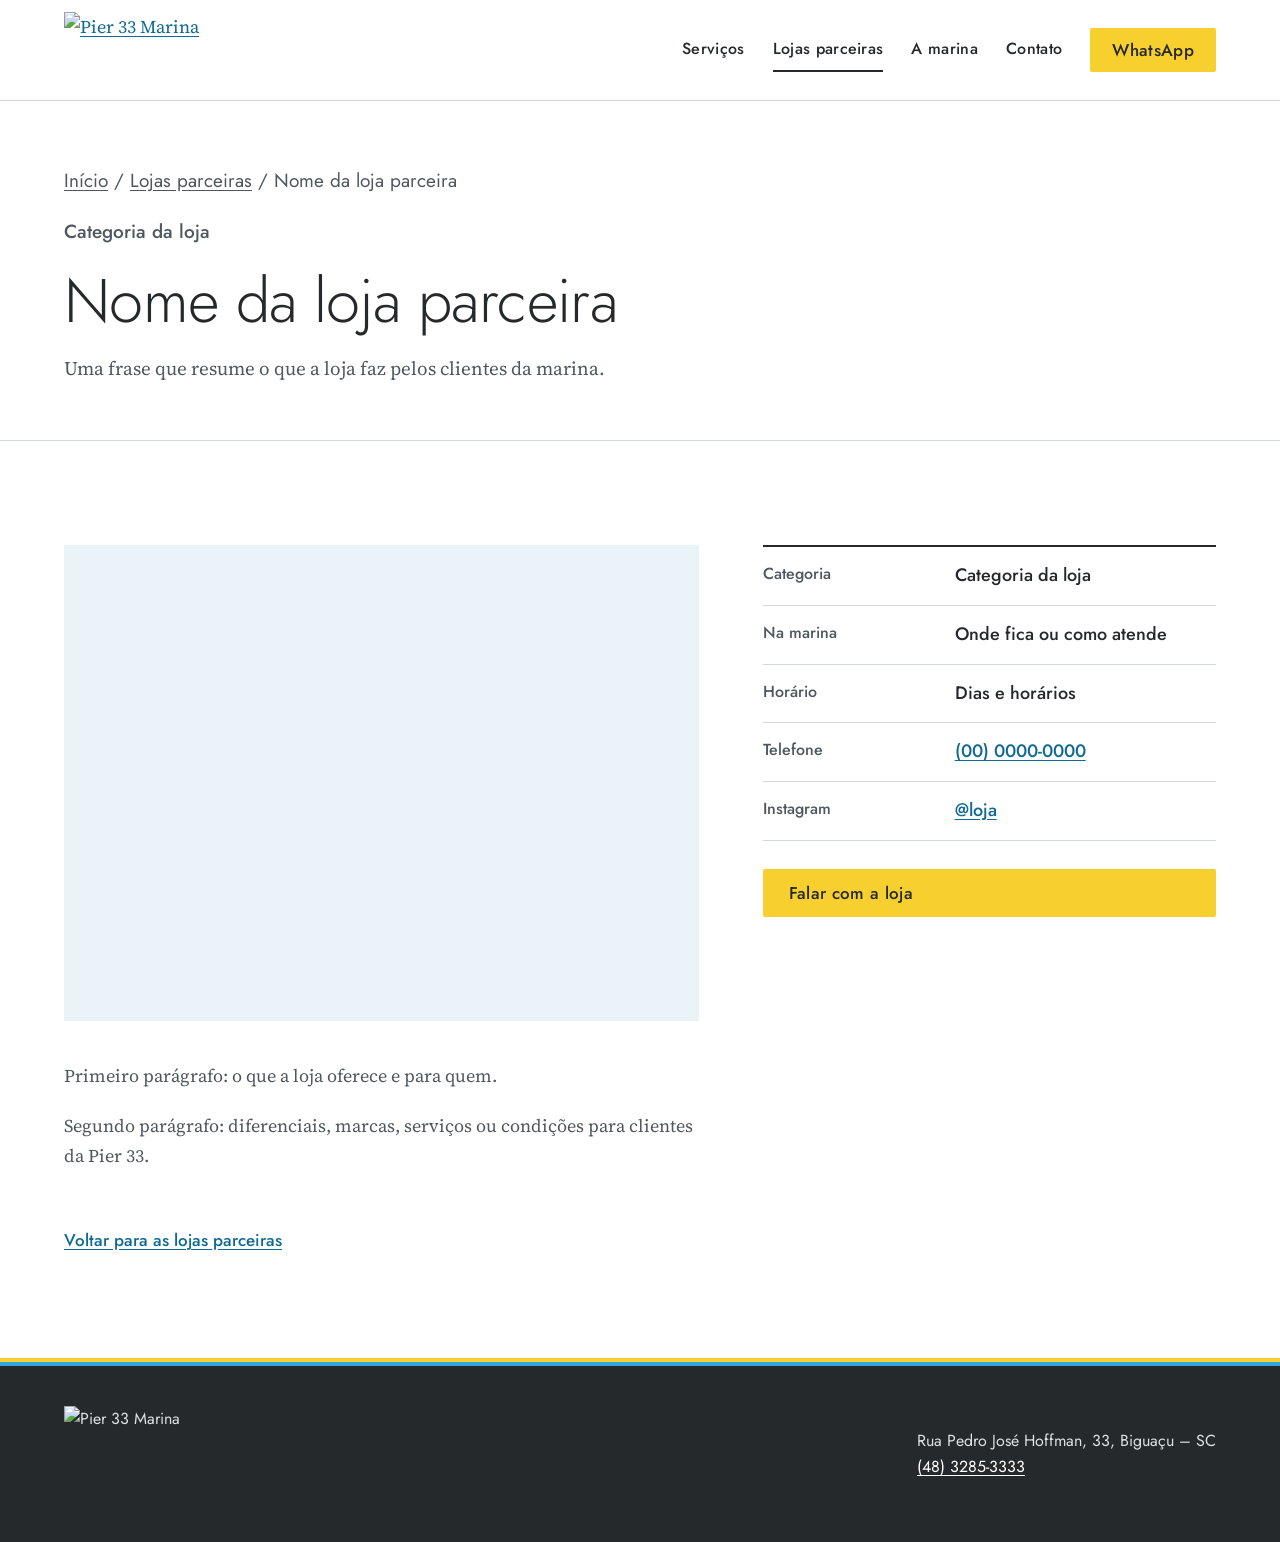
==== loja-modelo.html @ a8fcb90a "Protótipo" ====
<!doctype html>
<html lang="pt-BR">
<head>
<meta charset="utf-8">
<meta name="viewport" content="width=device-width, initial-scale=1">
<title>Nome da loja parceira | Marina Pier 33</title>
<meta name="description" content="Descrição curta da loja parceira da Marina Pier 33.">
<link rel="canonical" href="https://www.pier33.com.br/loja-modelo.html">
<link rel="icon" href="favicon.ico" sizes="32x32">
<link rel="icon" type="image/png" href="imagens/favicon.png">
<link rel="apple-touch-icon" href="imagens/favicon.png">
<link rel="preconnect" href="https://fonts.googleapis.com">
<link rel="preconnect" href="https://fonts.gstatic.com" crossorigin>
<link href="https://fonts.googleapis.com/css2?family=Jost:wght@300;400;500;600&family=Source+Serif+4:opsz,wght@8..60,400;8..60,600&display=swap" rel="stylesheet">
<link rel="stylesheet" href="style.css">
</head>
<body>
<a class="skip" href="#conteudo">Ir para o conteúdo</a>
<header class="site-header">
  <div class="wrap">
    <a href="index.html" aria-label="Marina Pier 33, início"><img src="imagens/pier33-logo.png" alt="Pier 33 Marina"></a>
    <nav class="nav" aria-label="Menu principal">
      <a href="servicos.html">Serviços</a>
      <a href="parceiros.html" aria-current="page">Lojas parceiras</a>
      <a href="index.html#sobre">A marina</a>
      <a href="index.html#contato">Contato</a>
      <a class="btn btn-sun" href="https://wa.me/5548988478538?text=Ol%C3%A1!%20Vim%20pelo%20site%20e%20gostaria%20de%20informa%C3%A7%C3%B5es." target="_blank" rel="noopener">WhatsApp</a>
    </nav>
  </div>
</header>
<!--
  MODELO DE PÁGINA DE LOJA PARCEIRA
  Copie este arquivo para cada parceiro e troque tudo que está como exemplo:
  título da aba, descrição, categoria, nome, foto (imagens/parceiros/), textos e ficha.
  Apague as linhas da ficha que não se aplicam.
-->
<main id="conteudo">
  <section class="page-head">
    <div class="wrap">
      <p class="crumb"><a href="index.html">Início</a> / <a href="parceiros.html">Lojas parceiras</a> / Nome da loja parceira</p>
      <p class="d-cat">Categoria da loja</p>
      <h1>Nome da loja parceira</h1>
      <p>Uma frase que resume o que a loja faz pelos clientes da marina.</p>
    </div>
  </section>

  <section class="section">
    <div class="wrap loja">
      <div>
        <figure>
          <img src="imagens/parceiros/loja-exemplo.jpg" alt="Fachada ou produtos da loja parceira" onerror="this.style.display='none'">
        </figure>
        <div class="loja-texto">
          <p>Primeiro parágrafo: o que a loja oferece e para quem.</p>
          <p>Segundo parágrafo: diferenciais, marcas, serviços ou condições para clientes da Pier 33.</p>
        </div>
      </div>
      <aside class="loja-lateral">
        <dl class="ficha">
          <div><dt>Categoria</dt><dd>Categoria da loja</dd></div>
          <div><dt>Na marina</dt><dd>Onde fica ou como atende</dd></div>
          <div><dt>Horário</dt><dd>Dias e horários</dd></div>
          <div><dt>Telefone</dt><dd><a href="tel:+55">(00) 0000-0000</a></dd></div>
          <div><dt>Instagram</dt><dd><a href="https://www.instagram.com/" target="_blank" rel="noopener">@loja</a></dd></div>
        </dl>
        <a class="btn btn-sun" href="https://wa.me/55" target="_blank" rel="noopener">Falar com a loja</a>
      </aside>
    </div>
    <div class="wrap"><p class="voltar"><a href="parceiros.html">Voltar para as lojas parceiras</a></p></div>
  </section>
</main>
<div class="faixa" aria-hidden="true"></div>
<footer class="site-footer">
  <div class="wrap">
    <img src="imagens/pier33-logo-light.png" alt="Pier 33 Marina">
    <p>Rua Pedro José Hoffman, 33, Biguaçu – SC<br><a href="tel:+554832853333">(48) 3285-3333</a></p>
  </div>
</footer>
</body>
</html>
---- style.css ----
:root{
  --ink:#26292B;
  --muted:#4F585E;
  --sun:#F7CF2F;
  --water:#2DA9DF;
  --deep:#0F6A94;
  --mist:#EAF3F7;
  --line:#CFD9DF;
  --wrap:1200px;
  --gutter:24px;
  --sans:"Jost",system-ui,sans-serif;
  --serif:"Source Serif 4",Georgia,serif;
}
*{box-sizing:border-box}
html{scroll-behavior:smooth;scroll-padding-top:96px}
body{margin:0;background:#fff;color:var(--ink);font-family:var(--serif);font-size:18px;line-height:1.65}
img{display:block;max-width:100%;height:auto}
a{color:var(--deep);text-underline-offset:3px}
a:hover{color:var(--ink)}
a:focus-visible{outline:3px solid var(--water);outline-offset:3px}
h1,h2,h3{font-family:var(--sans);margin:0;color:var(--ink)}
p{margin:0}
ul,dl,dd{margin:0;padding:0;list-style:none}
.wrap{max-width:var(--wrap);margin:0 auto;padding:0 var(--gutter)}
.skip{position:absolute;left:-999px;top:8px;background:var(--sun);color:var(--ink);padding:10px 16px;font-family:var(--sans);font-weight:500;z-index:10}
.skip:focus{left:8px}

/* botões */
.btn{display:inline-flex;align-items:center;min-height:48px;padding:0 26px;border-radius:2px;font-family:var(--sans);font-weight:500;font-size:17px;letter-spacing:.02em;text-decoration:none}
.btn-sun{background:var(--sun);color:var(--ink)}
.btn-sun:hover{background:var(--ink);color:#fff}
.btn-line{color:var(--ink);text-decoration:underline;text-decoration-thickness:2px;text-decoration-color:var(--water);padding:0 4px}
.btn-line:hover{text-decoration-color:var(--ink)}

/* cabeçalho */
.site-header{background:#fff;border-bottom:1px solid var(--line)}
.site-header .wrap{display:flex;flex-wrap:wrap;align-items:center;justify-content:space-between;gap:12px 32px;padding-top:12px;padding-bottom:12px}
.site-header img{height:76px;width:auto}
.nav{display:flex;flex-wrap:wrap;align-items:center;gap:8px 28px;font-family:var(--sans);font-weight:500;font-size:16px;letter-spacing:.02em}
.nav a{color:var(--ink);text-decoration:none;padding:8px 0;border-bottom:2px solid transparent}
.nav a:hover{border-bottom-color:var(--water)}
.nav a.btn{border-bottom:0;padding:0 22px;min-height:44px}

/* herói */
.hero{display:grid;grid-template-columns:minmax(0,5fr) minmax(0,6fr);align-items:stretch}
.hero-text{padding:72px 48px 72px max(var(--gutter),calc((100vw - var(--wrap))/2 + var(--gutter)));display:flex;flex-direction:column;justify-content:center;gap:28px}
.hero h1{font-weight:300;font-size:clamp(40px,5.4vw,70px);line-height:1.04;letter-spacing:-.01em}
.hero-text p{max-width:30em;color:var(--muted);font-size:19px}
.hero-actions{display:flex;flex-wrap:wrap;align-items:center;gap:12px 20px}
.hero-photo{min-height:520px}
.hero-photo img{width:100%;height:100%;object-fit:cover}

/* seções */
.section{padding:104px 0}
.section-head{max-width:46rem;margin-bottom:56px;display:flex;flex-direction:column;gap:16px}
.section-head h2{font-weight:400;font-size:clamp(32px,3.6vw,46px);line-height:1.12;letter-spacing:-.005em}
.section-head p{color:var(--muted);max-width:36em}

/* serviços */
.guarda{display:grid;grid-template-columns:minmax(0,5fr) minmax(0,7fr);gap:24px 64px;padding:36px 0;border-top:2px solid var(--ink)}
.guarda h3{font-weight:500;font-size:28px;line-height:1.2}
.guarda-intro{display:flex;flex-direction:column;gap:12px}
.guarda-intro p{color:var(--muted);max-width:26em}
.guarda-tipos{display:grid;grid-template-columns:repeat(2,minmax(0,1fr));gap:24px 40px}
.guarda-tipos h4{margin:0 0 6px;font-family:var(--sans);font-weight:500;font-size:20px;color:var(--deep)}
.guarda-tipos p{font-size:17px;color:var(--muted)}
.servicos{display:grid;grid-template-columns:repeat(2,minmax(0,1fr));column-gap:64px}
.servicos li{border-top:1px solid var(--line);padding:28px 0 32px;display:grid;grid-template-columns:minmax(0,2fr) minmax(0,3fr);gap:8px 28px}
.servicos h3{font-weight:500;font-size:21px;line-height:1.25}
.servicos p{color:var(--muted);font-size:17px}

/* lojas parceiras */
.parceiros{background:var(--mist)}
.diretorio{border-top:2px solid var(--ink)}
.diretorio li{display:grid;grid-template-columns:128px minmax(0,3fr) minmax(0,4fr) minmax(0,5fr) auto;gap:8px 32px;align-items:center;padding:24px 0;border-bottom:1px solid var(--line)}
.d-thumb{margin:0;background:#fff;aspect-ratio:4/3;overflow:hidden;display:block}
.d-thumb img{width:100%;height:100%;object-fit:cover}
.d-ident{display:flex;flex-direction:column;gap:4px}
.d-cat{font-family:var(--sans);font-weight:500;font-size:16px;color:var(--deep)}
.d-nome{font-family:var(--sans);font-weight:500;font-size:24px;line-height:1.2}
.d-desc{font-size:17px;color:var(--muted)}
.d-link{font-family:var(--sans);font-weight:500;font-size:16px;white-space:nowrap}
.parceiros-cta{margin-top:48px;display:flex;flex-wrap:wrap;align-items:center;gap:16px 28px}
.parceiros-cta p{font-family:var(--sans);font-size:22px;font-weight:400;max-width:24em;line-height:1.3}

/* a marina */
.marina{display:grid;grid-template-columns:minmax(0,5fr) minmax(0,6fr);gap:64px;align-items:start}
.marina figure{margin:0}
.marina-texto{display:flex;flex-direction:column;gap:20px}
.marina-texto h2{font-weight:400;font-size:clamp(32px,3.6vw,46px);line-height:1.12}
.marina-texto p{color:var(--muted);max-width:34em}
.ficha{margin-top:16px;border-top:2px solid var(--ink)}
.ficha div{display:grid;grid-template-columns:11rem minmax(0,1fr);gap:16px;padding:14px 0;border-bottom:1px solid var(--line)}
.ficha dt{font-family:var(--sans);font-weight:500;font-size:16px;color:var(--muted)}
.ficha dd{font-family:var(--sans);font-weight:500;font-size:19px}

/* contato */
.contato{display:grid;grid-template-columns:minmax(0,1fr) minmax(0,1fr);gap:64px;align-items:center}
.contato h2{font-weight:400;font-size:clamp(32px,3.6vw,46px);line-height:1.12;margin-bottom:20px}
.contato>div>p{color:var(--muted);max-width:30em;margin-bottom:28px}
.contato-lista{margin-bottom:32px;border-top:2px solid var(--ink)}
.contato-lista div{display:grid;grid-template-columns:8rem minmax(0,1fr);gap:16px;padding:12px 0;border-bottom:1px solid var(--line);font-family:var(--sans);font-size:18px}
.contato-lista dt{font-weight:400;color:var(--muted)}
.contato-lista dd{font-weight:500}
.contato-lista a{color:var(--ink)}
.contato-lista a:hover{color:var(--deep)}


/* rodapé */
.faixa{height:8px;background:linear-gradient(var(--sun) 0 50%,var(--water) 50% 100%)}
.site-footer{background:var(--ink);color:#DCE1E4}
.site-footer .wrap{display:flex;flex-wrap:wrap;align-items:center;justify-content:space-between;gap:24px;padding-top:40px;padding-bottom:40px;font-family:var(--sans);font-size:16px}
.site-footer img{height:96px;width:auto}
.site-footer a{color:#fff}

@media (max-width:900px){
  .hero{grid-template-columns:1fr}
  .hero-text{padding:48px var(--gutter)}
  .hero-photo{min-height:0;aspect-ratio:4/3}
  .guarda,.marina,.contato{grid-template-columns:1fr;gap:32px}
  .servicos{grid-template-columns:1fr}
  .diretorio li{grid-template-columns:1fr;gap:10px}
  .d-thumb{max-width:220px}
  .section{padding:72px 0}
}
@media (max-width:560px){
  body{font-size:17px}
  .site-header img{height:60px}
  .guarda-tipos{grid-template-columns:1fr}
  .servicos li{grid-template-columns:1fr}
  .ficha div,.contato-lista div{grid-template-columns:1fr;gap:2px}
}
@media (prefers-reduced-motion:reduce){html{scroll-behavior:auto}}

/* navegação: página atual */
.nav a[aria-current="page"]{border-bottom-color:var(--ink)}

/* cabeçalho de página interna */
.page-head{padding:64px 0 56px;border-bottom:1px solid var(--line)}
.page-head .wrap{display:flex;flex-direction:column;gap:20px}
.crumb{font-family:var(--sans);font-size:16px;color:var(--muted)}
.crumb a{color:var(--muted)}
.crumb a:hover{color:var(--ink)}
.page-head h1{font-weight:300;font-size:clamp(38px,4.8vw,62px);line-height:1.06;letter-spacing:-.01em}
.page-head p{color:var(--muted);max-width:34em;font-size:19px}

/* índice de âncoras */
.subnav{display:flex;flex-wrap:wrap;gap:8px 28px;font-family:var(--sans);font-weight:500;font-size:17px;margin-top:8px}
.subnav a{color:var(--ink)}

/* página de serviços */
.svc{display:grid;grid-template-columns:minmax(0,4fr) minmax(0,8fr);gap:24px 64px;padding:40px 0 56px;border-top:2px solid var(--ink)}
.svc h2{font-weight:500;font-size:30px;line-height:1.2}
.svc-corpo{display:flex;flex-direction:column;gap:20px}
.svc-corpo>p{color:var(--muted);max-width:36em}
.svc-tipos{display:grid;grid-template-columns:repeat(2,minmax(0,1fr));gap:24px 40px}
.svc-tipos h3{font-weight:500;font-size:21px;color:var(--deep);margin-bottom:6px}
.svc-tipos p{font-size:17px;color:var(--muted)}

/* página de loja */
.loja{display:grid;grid-template-columns:minmax(0,7fr) minmax(0,5fr);gap:64px;align-items:start}
.loja figure{margin:0;background:var(--mist);aspect-ratio:4/3}
.loja figure img{width:100%;height:100%;object-fit:cover}
.loja-texto{display:flex;flex-direction:column;gap:20px;margin-top:40px}
.loja-texto p{color:var(--muted);max-width:36em}
.loja-lateral{display:flex;flex-direction:column;gap:28px}
.loja-lateral .ficha{margin-top:0}
.loja-lateral .ficha dd{font-size:18px}
.voltar{margin-top:56px;font-family:var(--sans);font-weight:500;font-size:17px}

.section-more{margin-top:40px;font-family:var(--sans);font-weight:500;font-size:18px}
.diretorio .d-nome a{color:var(--ink);text-decoration:none}
.diretorio .d-nome a:hover{text-decoration:underline;text-decoration-color:var(--water);text-decoration-thickness:2px;text-underline-offset:5px}

@media (max-width:900px){
  .svc,.loja{grid-template-columns:1fr;gap:28px}
  .page-head{padding:44px 0 40px}
}
@media (max-width:560px){.svc-tipos{grid-template-columns:1fr}}

.mapa{display:flex;flex-direction:column;gap:12px}
.mapa iframe{display:block;width:100%;aspect-ratio:4/3;border:0;background:var(--mist)}
.mapa a{font-family:var(--sans);font-weight:500;font-size:17px;align-self:flex-start}
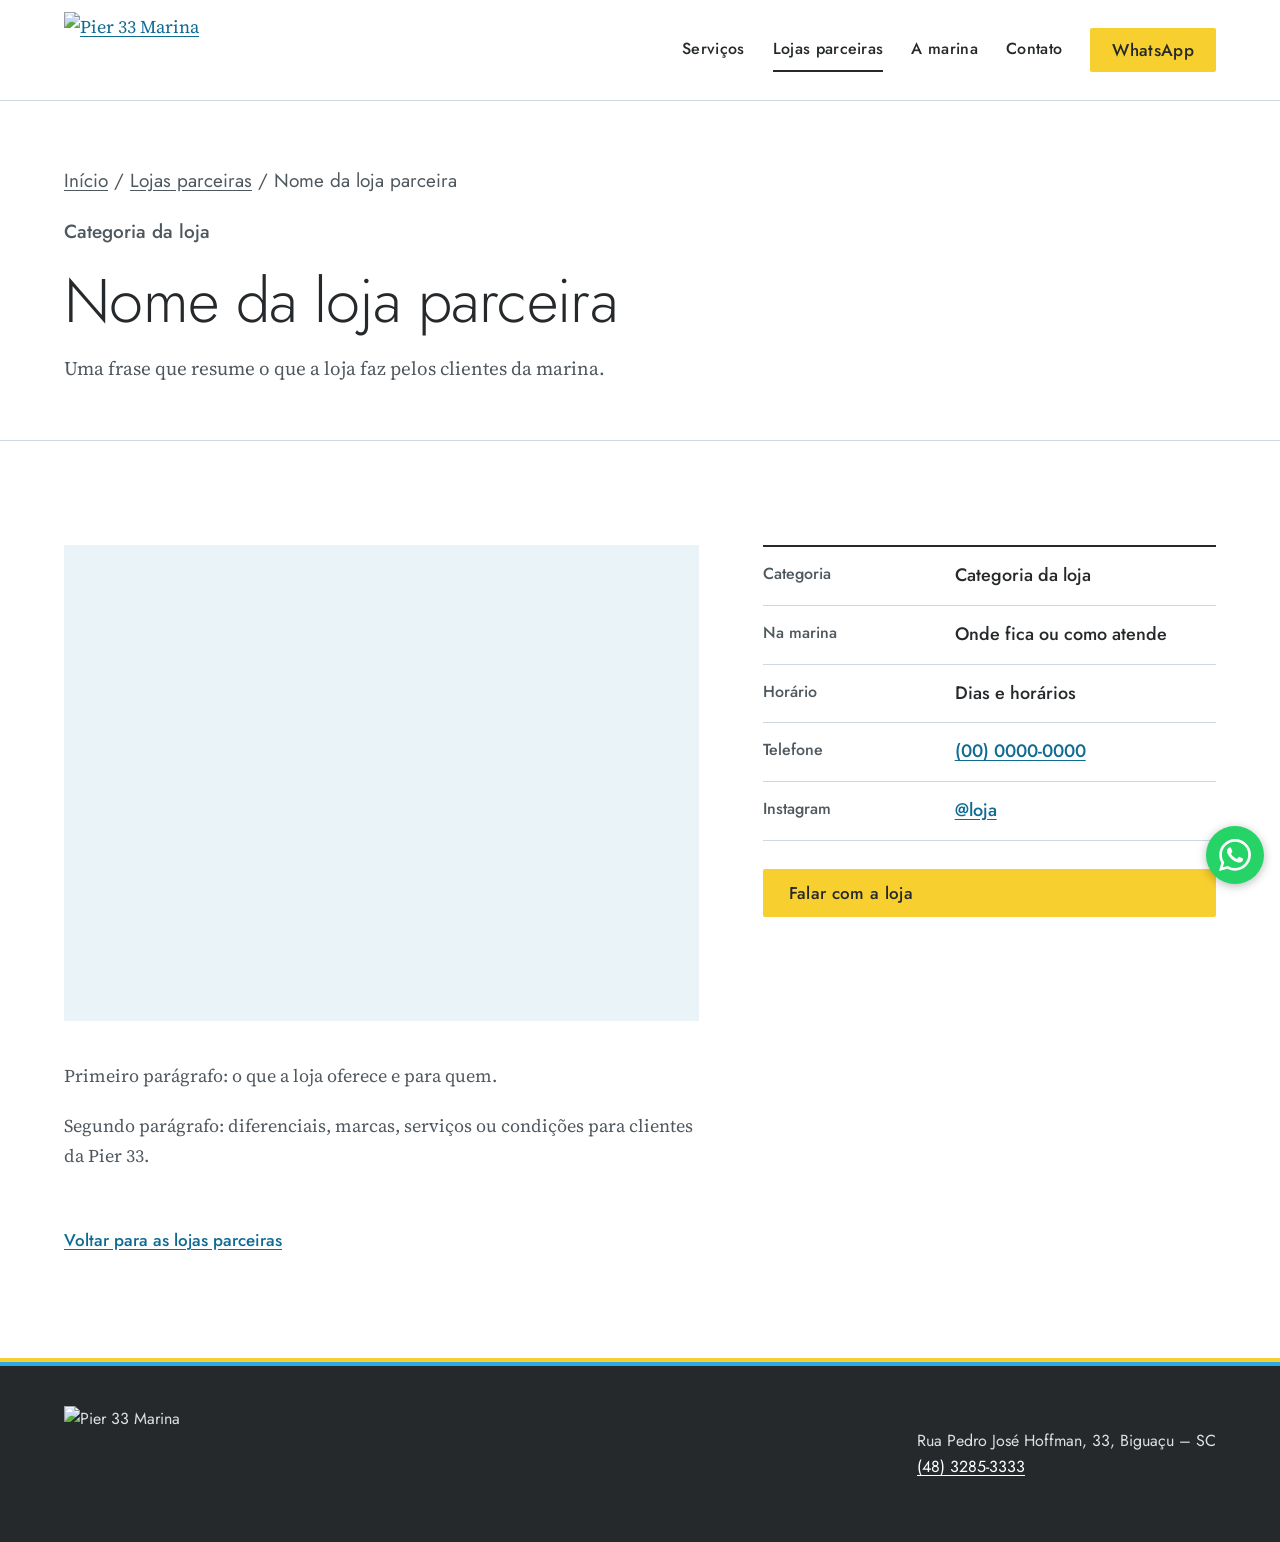
==== commit 20d19f9a: "Pré tests" ====
--- a/loja-modelo.html
+++ b/loja-modelo.html
@@ -12,14 +12,15 @@
 <link rel="preconnect" href="https://fonts.googleapis.com">
 <link rel="preconnect" href="https://fonts.gstatic.com" crossorigin>
 <link href="https://fonts.googleapis.com/css2?family=Jost:wght@300;400;500;600&family=Source+Serif+4:opsz,wght@8..60,400;8..60,600&display=swap" rel="stylesheet">
-<link rel="stylesheet" href="style.css">
+<link rel="stylesheet" href="style.css?v=5">
 </head>
 <body>
 <a class="skip" href="#conteudo">Ir para o conteúdo</a>
 <header class="site-header">
   <div class="wrap">
     <a href="index.html" aria-label="Marina Pier 33, início"><img src="imagens/pier33-logo.png" alt="Pier 33 Marina"></a>
-    <nav class="nav" aria-label="Menu principal">
+    <button class="menu-toggle" type="button" aria-expanded="false" aria-controls="menu"><span class="menu-bars" aria-hidden="true"></span><span>Menu</span></button>
+    <nav class="nav" id="menu" aria-label="Menu principal">
       <a href="servicos.html">Serviços</a>
       <a href="parceiros.html" aria-current="page">Lojas parceiras</a>
       <a href="index.html#sobre">A marina</a>
@@ -76,5 +77,7 @@
     <p>Rua Pedro José Hoffman, 33, Biguaçu – SC<br><a href="tel:+554832853333">(48) 3285-3333</a></p>
   </div>
 </footer>
+<a class="zap" href="https://wa.me/5548988478538?text=Ol%C3%A1!%20Vim%20pelo%20site%20e%20gostaria%20de%20informa%C3%A7%C3%B5es." target="_blank" rel="noopener" aria-label="Falar no WhatsApp"><svg width="32" height="32" viewBox="0 0 24 24" fill="currentColor" aria-hidden="true"><path d="M17.472 14.382c-.297-.149-1.758-.867-2.03-.967-.273-.099-.471-.148-.67.15-.197.297-.767.966-.94 1.164-.173.199-.347.223-.644.075-.297-.15-1.255-.463-2.39-1.475-.883-.788-1.48-1.761-1.653-2.059-.173-.297-.018-.458.13-.606.134-.133.298-.347.446-.52.149-.174.198-.298.298-.497.099-.198.05-.371-.025-.52-.075-.149-.669-1.612-.916-2.207-.242-.579-.487-.5-.669-.51-.173-.008-.371-.01-.57-.01-.198 0-.52.074-.792.372-.272.297-1.04 1.016-1.04 2.479 0 1.462 1.065 2.875 1.213 3.074.149.198 2.096 3.2 5.077 4.487.709.306 1.262.489 1.694.625.712.227 1.36.195 1.871.118.571-.085 1.758-.719 2.006-1.413.248-.694.248-1.289.173-1.413-.074-.124-.272-.198-.57-.347m-5.421 7.403h-.004a9.87 9.87 0 01-5.031-1.378l-.361-.214-3.741.982.998-3.648-.235-.374a9.86 9.86 0 01-1.51-5.26c.001-5.45 4.436-9.884 9.888-9.884 2.64 0 5.122 1.03 6.988 2.898a9.825 9.825 0 012.893 6.994c-.003 5.45-4.437 9.884-9.885 9.884m8.413-18.297A11.815 11.815 0 0012.05 0C5.495 0 .16 5.335.157 11.892c0 2.096.547 4.142 1.588 5.945L.057 24l6.305-1.654a11.882 11.882 0 005.683 1.448h.005c6.554 0 11.89-5.335 11.893-11.893a11.821 11.821 0 00-3.48-8.413z"/></svg></a>
+<script src="script.js?v=3" defer></script>
 </body>
 </html>
--- a/style.css
+++ b/style.css
@@ -181,3 +181,62 @@
 .mapa{display:flex;flex-direction:column;gap:12px}
 .mapa iframe{display:block;width:100%;aspect-ratio:4/3;border:0;background:var(--mist)}
 .mapa a{font-family:var(--sans);font-weight:500;font-size:17px;align-self:flex-start}
+
+/* menu para celular */
+.menu-toggle{display:none;align-items:center;gap:12px;min-height:44px;padding:0 16px;background:none;border:1px solid var(--ink);border-radius:2px;font-family:var(--sans);font-weight:500;font-size:16px;color:var(--ink);cursor:pointer}
+.menu-bars{display:block;position:relative;width:18px;height:2px;background:currentColor}
+.menu-bars::before,.menu-bars::after{content:"";position:absolute;left:0;width:100%;height:2px;background:currentColor}
+.menu-bars::before{top:-6px}
+.menu-bars::after{top:6px}
+.menu-toggle[aria-expanded="true"] .menu-bars{background:transparent}
+.menu-toggle[aria-expanded="true"] .menu-bars::before{top:0;transform:rotate(45deg)}
+.menu-toggle[aria-expanded="true"] .menu-bars::after{top:0;transform:rotate(-45deg)}
+@media (max-width:760px){
+  .menu-toggle{display:inline-flex}
+  .nav{flex-basis:100%}
+  .js .nav{display:none;flex-direction:column;align-items:stretch;gap:0;padding-bottom:8px}
+  .js .nav.is-open{display:flex}
+  .js .nav a{padding:14px 0;border-bottom:1px solid var(--line);font-size:18px}
+  .js .nav a.btn{margin-top:14px;justify-content:center;border-bottom:0}
+}
+
+/* formulário de orçamento */
+.orcamento{background:var(--mist)}
+.orcamento-grid{display:grid;grid-template-columns:minmax(0,5fr) minmax(0,7fr);gap:64px;align-items:start}
+.orcamento h2{font-weight:400;font-size:clamp(32px,3.6vw,46px);line-height:1.12;margin-bottom:20px}
+.orcamento-grid>div>p{color:var(--muted);max-width:28em}
+.form{display:grid;grid-template-columns:repeat(2,minmax(0,1fr));gap:20px 24px;background:#fff;padding:32px;border-top:2px solid var(--ink)}
+.field{display:flex;flex-direction:column;gap:6px}
+.field.full{grid-column:1/-1}
+.field label{font-family:var(--sans);font-weight:500;font-size:16px}
+.field input,.field select,.field textarea{width:100%;min-height:48px;padding:10px 14px;font-family:var(--serif);font-size:17px;color:var(--ink);background:#fff;border:1px solid #8A969D;border-radius:2px}
+.field textarea{min-height:110px;resize:vertical}
+.field input:focus,.field select:focus,.field textarea:focus{outline:3px solid var(--water);outline-offset:1px;border-color:var(--ink)}
+.form-actions{grid-column:1/-1;display:flex;flex-wrap:wrap;align-items:center;gap:12px 20px}
+.form-note{font-family:var(--sans);font-size:15px;color:var(--muted)}
+button.btn{border:0;cursor:pointer}
+@media (max-width:900px){.orcamento-grid{grid-template-columns:1fr;gap:32px}}
+@media (max-width:560px){.form{grid-template-columns:1fr;padding:20px}}
+
+/* botão flutuante do WhatsApp */
+.zap{position:fixed;right:max(16px,env(safe-area-inset-right));bottom:max(16px,env(safe-area-inset-bottom));z-index:20;display:grid;place-items:center;width:58px;height:58px;border-radius:50%;background:#25D366;color:#fff;box-shadow:0 2px 10px rgba(0,0,0,.28)}
+.zap:hover{background:#1DA851}
+@media print{.zap{display:none}}
+
+/* animação do menu no celular */
+.menu-bars,.menu-bars::before,.menu-bars::after{transition:top .25s ease,transform .3s ease,background-color .2s ease}
+@media (max-width:760px){
+  .site-header{position:relative;z-index:15}
+  .js .nav{display:flex;flex-direction:column;align-items:stretch;gap:0;position:absolute;left:0;right:0;top:100%;margin:0;max-height:none;overflow:visible;padding:4px var(--gutter) 20px;background:#fff;border-bottom:1px solid var(--line);box-shadow:0 16px 24px -14px rgba(0,0,0,.2);opacity:0;visibility:hidden;transform:translateY(-12px);clip-path:inset(0 0 100% 0);transition:opacity .3s ease,transform .5s cubic-bezier(.22,.61,.36,1),clip-path .5s cubic-bezier(.22,.61,.36,1),visibility 0s linear .5s}
+  .js .nav.is-open{max-height:none;margin:0;padding:4px var(--gutter) 20px;opacity:1;visibility:visible;transform:none;clip-path:inset(0 0 -40px 0);transition:opacity .3s ease,transform .5s cubic-bezier(.22,.61,.36,1),clip-path .5s cubic-bezier(.22,.61,.36,1),visibility 0s}
+  .js .nav>*{opacity:0;transform:translateY(-8px);transition:opacity .2s ease,transform .2s ease}
+  .js .nav.is-open>*{opacity:1;transform:none;transition:opacity .4s ease,transform .4s cubic-bezier(.22,.61,.36,1)}
+  .js .nav.is-open>*:nth-child(1){transition-delay:.10s}
+  .js .nav.is-open>*:nth-child(2){transition-delay:.16s}
+  .js .nav.is-open>*:nth-child(3){transition-delay:.22s}
+  .js .nav.is-open>*:nth-child(4){transition-delay:.28s}
+  .js .nav.is-open>*:nth-child(5){transition-delay:.34s}
+}
+@media (prefers-reduced-motion:reduce){
+  .js .nav,.js .nav.is-open,.js .nav>*,.js .nav.is-open>*,.menu-bars,.menu-bars::before,.menu-bars::after{transition:none!important}
+}
